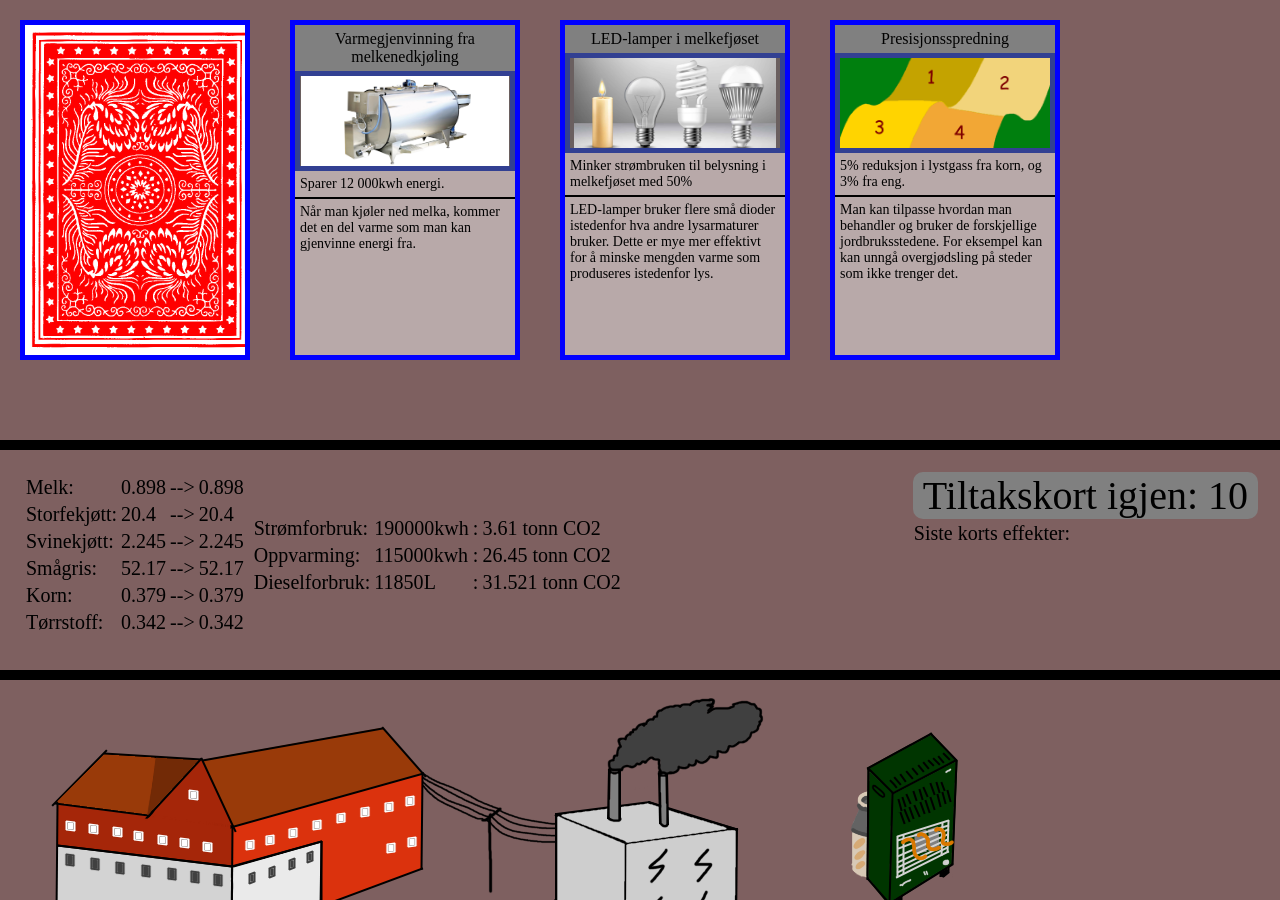
==== index.html @ c01f5a79 "Pages need index.html" ====
<!DOCTYPE html>
<html lang="en">
<head>
    <meta charset="UTF-8">
    <meta name="viewport" content="width=device-width, initial-scale=1.0">
    <title>Zero Emission Farm</title>
    
    <script src="js/preload.js"></script>
    <script src="js/modifications.js"></script>
    <script src="js/uiElement.js"></script>
    <script src="js/calculator.js"></script>
    <script src="js/cards.js"></script>
    <script src="js/visualisation.js"></script>
    <script src="js/rendering.js"></script>

    <link rel="stylesheet" href="style.css">

    <script defer src="js/main.js"></script>
</head>
<body id="body">
    <div id="gridDiv">
        <div id="statistikk" class="aa">
            <table id="statistikkTabell">
                <tr>
                    <td>
                        <table id="gårdsstatistikk">
                            <tbody></tbody>
                        </table>
                    </td>
                    <td>
                        <table id="forbruksstatistikk">
                            <tbody></tbody>
                        </table>
                    </td>
                </tr>
            </table>
            <table id="spillInfoTabell">
                <tr>
                    <td id="rundeviser">
                        meow meow JS isn't enabled
                    </td>
                </tr>
                <tr>
                    <td id="sisteKort">
                        Siste kort
                    </td>
                </tr>
            </table>
        </div>
        <div id="kortHolder" class="aa">
            <div id="kortBunke"></div>
        </div>
        <canvas id="visualiseringsCanvas" class="aa"></canvas>
    </div>
    <div id="floatingTextContainer"></div>
</body>
</html>
---- style.css ----
#gridContainer {
    display: grid;
    grid-template-columns: 200px 600px;
    grid-template-rows: 100px;
    grid-template-areas:
        "t1 can"
        "t2 can"
        "t3 can"
        "t4 can"
        "t5 can"
        "t6 can"
        "t7 can"
        "t8 can";
}

#gridDiv{
    display: grid;
    height: 900px;
    width: 1600px;
    overflow: hidden;
    grid-template-rows: 4fr 2fr 2fr;
    grid-row-gap: 10px;
    background: black;
    transition: grid-template-rows 0.2s;
}

body{
    background: black;
    margin: auto;
    display: flex;
    justify-content: center;
    background: gray;
}


#statistikk{
    overflow: hidden;
    grid-row: 2;
    justify-content: space-between;
    display: flex;
    padding-top: 20px;
    align-items: flex-start;
    padding: 20px;
}


@property --num {
    syntax: '<integer>';
    inherits: true;
    initial-value: 0;
}

@property --float {
    syntax: '<integer>';
    inherits: true;
    initial-value: 0;
}

td{
    font-family: "garamond";
    font-size: 20px;
}

.tdNum{
    transition: --num 1.5s;
    counter-reset: num var(--num);
}

.tdFloat{
    transition:
        --num 1.5s,
        --float 1.5s;
    counter-reset: num var(--num) float var(--float);
}

.tdNum:before{
    content: counter(num);
}

.tdFloat:before{
    content: counter(num) "." counter(float)
}


#spillInfoTabell > *{
    margin-bottom: 50px;
}

#rundeviser{
    font-size: 40px;
    background: gray;
    border-radius: 10px;
    padding: 0px 10px;
}


#visualiseringsCanvas{
    overflow: hidden;
    grid-row: 3;
}

.aa{
    background: rgb(126, 96, 96);
    margin: 0px;
    min-width: 500px;
}



#kortHolder{
    overflow: hidden;
    display: flex;
    flex-direction: row;
    max-width: 1600px;
    grid-row: 1;
}

.kort{
    margin: 20px;
    border: 5px blue solid;
    background-color: rgb(184, 169, 169);
    width: 220px;
    height: 330px;
    transition: margin-left 0.4s;
}

.kort:hover{
    border: 15px darkblue solid;
    margin-right: 0px;
}

.kort > *{
    margin: 0px;
    background-color: rgb(184, 169, 169);
}

.kort > p{
    font-family: "comic sans ms";
    font-size: 14px;
}

/*Added the element type to make it higher priority than the subselector above*/
p.kortTittel{
    text-align: center;
    padding: 0px 8px;
    font-size: 16px;
    padding: 5px 0px;
    background: gray;
}


.kortBilde{
    border: 5px solid rgb(50, 64, 146);
    height: 90px;

    display: flex;
    justify-content: center;
    background-color: rgb(106, 95, 95);
    overflow: hidden;
}

.kortBilde > *{
    margin: 0px;
}

.kortEffekter{
    border-bottom: 2px solid black; /*line break for text separation*/
    padding: 5px 5px;
}

.kortBeskrivelse{
    padding: 5px 5px;
}

.spesialkort{
    border: 5px green solid;
}

.spesialkort:hover{
    border: 15px darkgreen solid;
    margin-right: 0px;
}

.spesialkort .kortBilde{
    border: 5px solid rgb(1, 71, 1);
}


#kortBunke{
    margin: 20px;
    border: 5px blue solid;
    width: 220px;
    height: 330px;
    z-index: 1;
    background-image: url("images/card back red.png");
    background-repeat: no-repeat;
    background-size: cover;
}

.deckAnimation{
    margin-left: -250px;
}



.floatText{
    font-family: "comic sans ms";
    font-size: 30px;
    color:rgb(50, 200, 50);
    position: absolute;
    text-align: center;
    opacity: 1;
    top: 50%;
    left: 50%;
    z-index: 2;
    background: rgba(50, 50, 50, 0.2);
    border-radius: 10px;
    padding: 0px 5px;
    transition:
        top 3s,
        opacity 3s;
    transition-timing-function: linear;
}
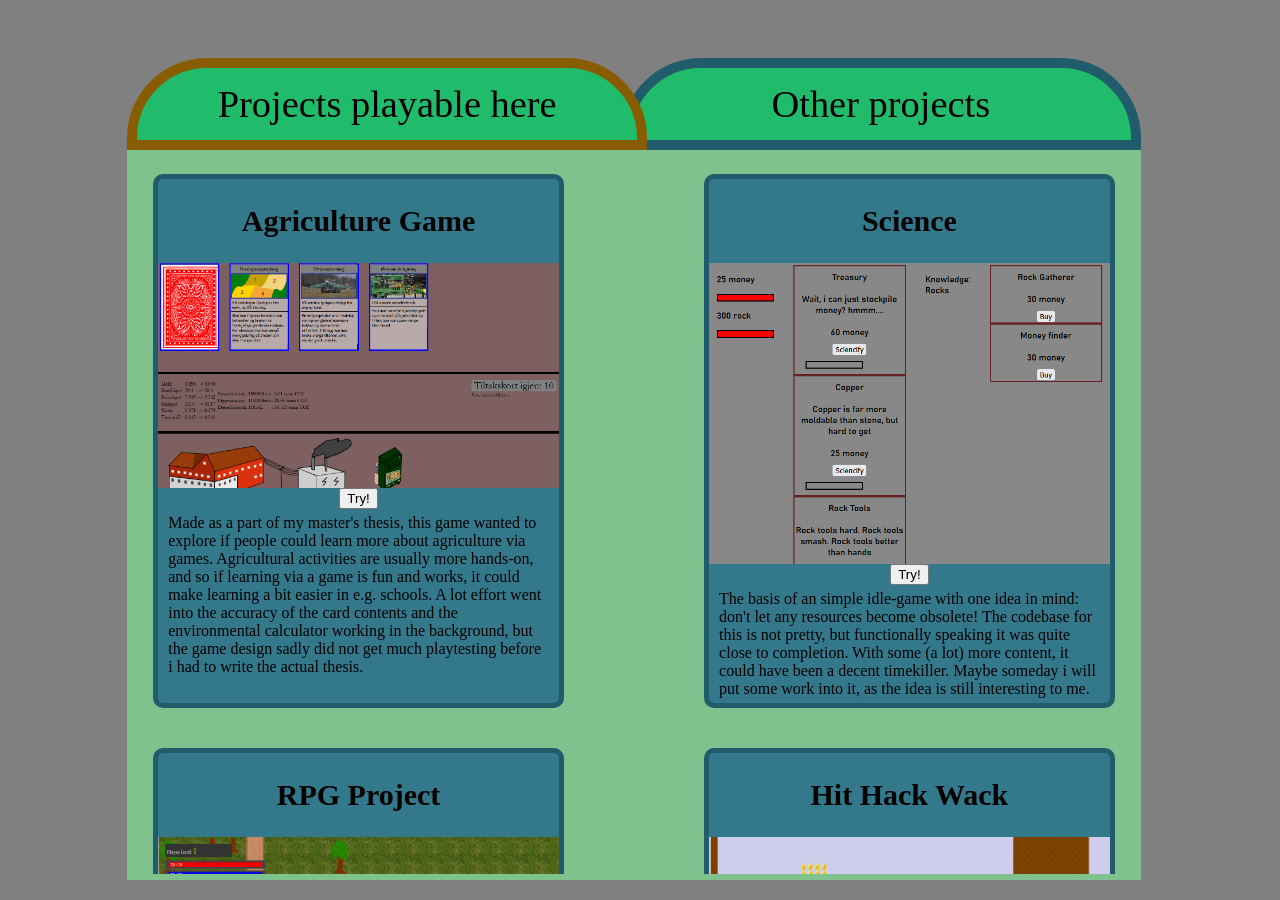
==== commit 76d4f65a: "Revamp to new site" ====
--- a/index.html
+++ b/index.html
@@ -1,57 +1,34 @@
-<!DOCTYPE html>
-<html lang="en">
-<head>
-    <meta charset="UTF-8">
-    <meta name="viewport" content="width=device-width, initial-scale=1.0">
-    <title>Zero Emission Farm</title>
-    
-    <script src="js/preload.js"></script>
-    <script src="js/modifications.js"></script>
-    <script src="js/uiElement.js"></script>
-    <script src="js/calculator.js"></script>
-    <script src="js/cards.js"></script>
-    <script src="js/visualisation.js"></script>
-    <script src="js/rendering.js"></script>
+﻿<!DOCTYPE html>
+<html>
+    <head>
+        <title>Durvin's public stash</title>
+        <script src="information.js"></script>
+        <script defer src="mainpage.js"></script>
+        
+        <link rel="stylesheet" href="style.css" type="text/css">
+    </head>
 
-    <link rel="stylesheet" href="style.css">
+    <body>
+        <main>
+            <div id="folderContainer">
+                <div id="folderTopContainer">
+                    <div id="folderGames" class="folderSelectable">
+                        <p>Projects playable here</p>
+                    </div>
+                    <div id="folderProjects" class="folderSelectable">
+                        <p>Other projects</p>
+                    </div>
+                </div>
+                <!--<div id="folderBase"></div>-->
+            </div>
 
-    <script defer src="js/main.js"></script>
-</head>
-<body id="body">
-    <div id="gridDiv">
-        <div id="statistikk" class="aa">
-            <table id="statistikkTabell">
-                <tr>
-                    <td>
-                        <table id="gårdsstatistikk">
-                            <tbody></tbody>
-                        </table>
-                    </td>
-                    <td>
-                        <table id="forbruksstatistikk">
-                            <tbody></tbody>
-                        </table>
-                    </td>
-                </tr>
-            </table>
-            <table id="spillInfoTabell">
-                <tr>
-                    <td id="rundeviser">
-                        meow meow JS isn't enabled
-                    </td>
-                </tr>
-                <tr>
-                    <td id="sisteKort">
-                        Siste kort
-                    </td>
-                </tr>
-            </table>
+            <div id="gameContainer" class="projContainer"></div>
+            <div id="projectContainer" class="projContainer"></div>
+        </main>
+
+        <div id="iframeContainer">
+            <button id="offButton">Return</button>
+            <iframe id="mainIframe" src=""></iframe>
         </div>
-        <div id="kortHolder" class="aa">
-            <div id="kortBunke"></div>
-        </div>
-        <canvas id="visualiseringsCanvas" class="aa"></canvas>
-    </div>
-    <div id="floatingTextContainer"></div>
-</body>
+    </body>
 </html>
--- a/style.css
+++ b/style.css
@@ -1,223 +1,146 @@
-#gridContainer {
+#iframeContainer {
     display: grid;
-    grid-template-columns: 200px 600px;
-    grid-template-rows: 100px;
-    grid-template-areas:
-        "t1 can"
-        "t2 can"
-        "t3 can"
-        "t4 can"
-        "t5 can"
-        "t6 can"
-        "t7 can"
-        "t8 can";
+    grid-template-areas: "button ."
+        ". iframe";
+    grid-template-columns: 80px 1fr;
+    grid-template-rows: 40px 1fr;
+    width: 90%;
+    height: 90%;
+    position: absolute;
+    left: 5%;
+    top: 5%;
+    z-index: 10;
+    overflow: hidden;
+    background: #80b0b0;
+    visibility: hidden;
 }
 
-#gridDiv{
-    display: grid;
-    height: 900px;
-    width: 1600px;
-    overflow: hidden;
-    grid-template-rows: 4fr 2fr 2fr;
-    grid-row-gap: 10px;
-    background: black;
-    transition: grid-template-rows 0.2s;
+#mainIframe {
+    background: #80b0b0;
+    border: 0px;
+    grid-area: iframe;
+    transform: scale(0.9);
+    transform-origin: 0 0;
+    width: 110%;
+    height: 110%;
 }
 
-body{
-    background: black;
-    margin: auto;
-    display: flex;
-    justify-content: center;
-    background: gray;
+#offButton {
+    grid-area: button;
+    background: #ffaaaa
 }
 
 
-#statistikk{
-    overflow: hidden;
-    grid-row: 2;
-    justify-content: space-between;
-    display: flex;
-    padding-top: 20px;
-    align-items: flex-start;
-    padding: 20px;
+body{
+    background: gray;
+}
+main{
+    display: grid;
+    grid-template-areas:
+        "folders"
+        "games"
+        "projects";
+    justify-items: center;
+    max-height: 90vh;
 }
 
+#folderContainer{
+    grid-area: folders;
 
-@property --num {
-    syntax: '<integer>';
-    inherits: true;
-    initial-value: 0;
+    height: 8vh;
+    width: calc(80% - 1px);
+    margin-top: 4%;
+    margin-bottom: 18px;
+    margin-left: 40px;
+}
+#folderBase{
+    display: block;
+
+    height: 100%;
+    width: 100%;
+    position: relative;
+    margin: 0px;
+
+    background: #215c6c;
+}
+#folderTopContainer{
+    margin: 0px;
+    display: flex;
+    flex-direction: row;
+    width: 100%;
+    height: 100%;
+    left: -20px;
+
+    justify-content: space-evenly
+}
+.folderSelectable{
+    position: relative;
+    top: 0px;
+    width: 50%;
+    height: 100%;
+    margin-left: -40px;
+
+    background: #21bb6c;
+    border-style: solid;
+    border: 10px solid #215c6c;
+    border-top-left-radius: 80px;
+    border-top-right-radius: 80px;
+
+    display: flex;
+    align-items: center;
+    justify-content: center;
+}
+.folderSelectable > p{
+    font-size: 3vw;
+    font-family: Bahnschrift;
 }
 
-@property --float {
-    syntax: '<integer>';
-    inherits: true;
-    initial-value: 0;
+.projContainer {
+    grid-area: games;
+
+    display: flex;
+    flex-direction: row;
+    flex-wrap: wrap;
+    width: 80%;
+    max-height: 80vh;
+
+    overflow-y: scroll;
+    scrollbar-color: #000077 #bada55;
+    scrollbar-width: auto;
+    
+    background: #7fc28d;
+    border-style: solid;
+    border-color: #7fc28d;
+    border-width: 6px 6px;
+    /*border-radius: 20px;*/
+}
+.gameDiv {
+    width: 40%;
+    margin: 2% 2%;
+    overflow: hidden;
+    align-items: center;
+    display: flex;
+    flex-direction: column;
+
+    border: 0.4vw solid #215c6c;
+    border-radius: 10px;
+    background: #33788b;
+}
+.gameDiv > img{
+    max-height: 35vh;
+    max-width: 100%;
+}
+.gameDiv > p{
+    margin: 5px 10px;
+}
+.gameDiv > h2{
+    font-size: 30px;
+    font-family: Bahnschrift;
+}
+.extraDiv{
+    width: 10%;
 }
 
-td{
-    font-family: "garamond";
-    font-size: 20px;
-}
-
-.tdNum{
-    transition: --num 1.5s;
-    counter-reset: num var(--num);
-}
-
-.tdFloat{
-    transition:
-        --num 1.5s,
-        --float 1.5s;
-    counter-reset: num var(--num) float var(--float);
-}
-
-.tdNum:before{
-    content: counter(num);
-}
-
-.tdFloat:before{
-    content: counter(num) "." counter(float)
-}
-
-
-#spillInfoTabell > *{
-    margin-bottom: 50px;
-}
-
-#rundeviser{
-    font-size: 40px;
-    background: gray;
-    border-radius: 10px;
-    padding: 0px 10px;
-}
-
-
-#visualiseringsCanvas{
-    overflow: hidden;
-    grid-row: 3;
-}
-
-.aa{
-    background: rgb(126, 96, 96);
-    margin: 0px;
-    min-width: 500px;
-}
-
-
-
-#kortHolder{
-    overflow: hidden;
-    display: flex;
-    flex-direction: row;
-    max-width: 1600px;
-    grid-row: 1;
-}
-
-.kort{
-    margin: 20px;
-    border: 5px blue solid;
-    background-color: rgb(184, 169, 169);
-    width: 220px;
-    height: 330px;
-    transition: margin-left 0.4s;
-}
-
-.kort:hover{
-    border: 15px darkblue solid;
-    margin-right: 0px;
-}
-
-.kort > *{
-    margin: 0px;
-    background-color: rgb(184, 169, 169);
-}
-
-.kort > p{
-    font-family: "comic sans ms";
-    font-size: 14px;
-}
-
-/*Added the element type to make it higher priority than the subselector above*/
-p.kortTittel{
-    text-align: center;
-    padding: 0px 8px;
-    font-size: 16px;
-    padding: 5px 0px;
-    background: gray;
-}
-
-
-.kortBilde{
-    border: 5px solid rgb(50, 64, 146);
-    height: 90px;
-
-    display: flex;
-    justify-content: center;
-    background-color: rgb(106, 95, 95);
-    overflow: hidden;
-}
-
-.kortBilde > *{
-    margin: 0px;
-}
-
-.kortEffekter{
-    border-bottom: 2px solid black; /*line break for text separation*/
-    padding: 5px 5px;
-}
-
-.kortBeskrivelse{
-    padding: 5px 5px;
-}
-
-.spesialkort{
-    border: 5px green solid;
-}
-
-.spesialkort:hover{
-    border: 15px darkgreen solid;
-    margin-right: 0px;
-}
-
-.spesialkort .kortBilde{
-    border: 5px solid rgb(1, 71, 1);
-}
-
-
-#kortBunke{
-    margin: 20px;
-    border: 5px blue solid;
-    width: 220px;
-    height: 330px;
-    z-index: 1;
-    background-image: url("images/card back red.png");
-    background-repeat: no-repeat;
-    background-size: cover;
-}
-
-.deckAnimation{
-    margin-left: -250px;
-}
-
-
-
-.floatText{
-    font-family: "comic sans ms";
-    font-size: 30px;
-    color:rgb(50, 200, 50);
-    position: absolute;
-    text-align: center;
-    opacity: 1;
-    top: 50%;
-    left: 50%;
-    z-index: 2;
-    background: rgba(50, 50, 50, 0.2);
-    border-radius: 10px;
-    padding: 0px 5px;
-    transition:
-        top 3s,
-        opacity 3s;
-    transition-timing-function: linear;
+#projectContainer{
+    grid-area: containerProjects
 }
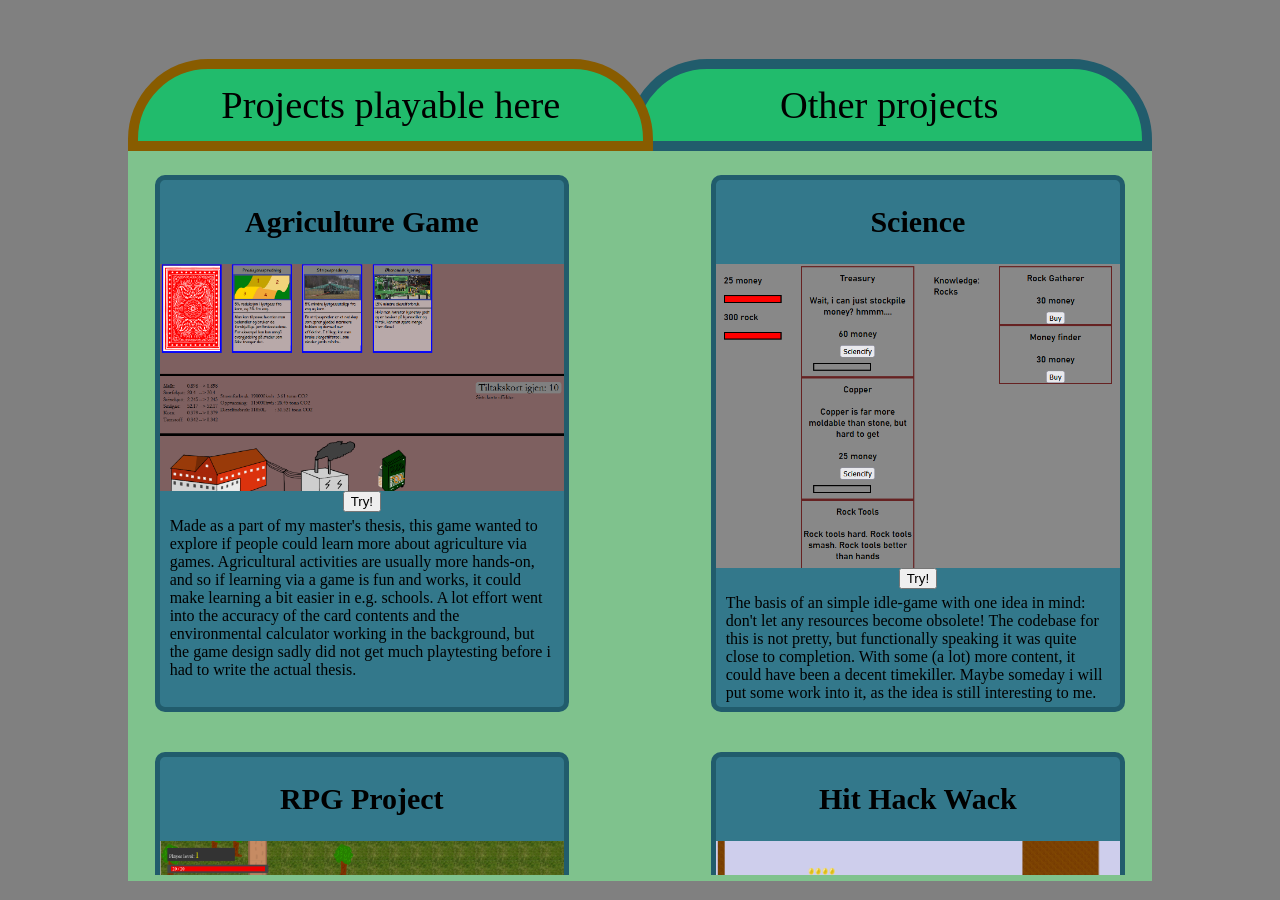
==== commit 4071ae48: "Proper support for second folder" ====
--- a/index.html
+++ b/index.html
@@ -23,7 +23,9 @@
             </div>
 
             <div id="gameContainer" class="projContainer"></div>
-            <div id="projectContainer" class="projContainer"></div>
+            <div id="projectContainer" class="projContainer">
+                <p>This folder is a work-in-progress.</p>
+            </div>
         </main>
 
         <div id="iframeContainer">
--- a/style.css
+++ b/style.css
@@ -35,11 +35,8 @@
     background: gray;
 }
 main{
-    display: grid;
-    grid-template-areas:
-        "folders"
-        "games"
-        "projects";
+    display: flex;
+    flex-direction: column;
     justify-items: center;
     max-height: 90vh;
 }
@@ -49,9 +46,9 @@
 
     height: 8vh;
     width: calc(80% - 1px);
+    margin:auto;
     margin-top: 4%;
     margin-bottom: 18px;
-    margin-left: 40px;
 }
 #folderBase{
     display: block;
@@ -65,6 +62,7 @@
 }
 #folderTopContainer{
     margin: 0px;
+    margin-left: 20px;
     display: flex;
     flex-direction: row;
     width: 100%;
@@ -98,11 +96,13 @@
 .projContainer {
     grid-area: games;
 
+    flex-shrink: 0;
     display: flex;
     flex-direction: row;
     flex-wrap: wrap;
     width: 80%;
     max-height: 80vh;
+    margin: auto;
 
     overflow-y: scroll;
     scrollbar-color: #000077 #bada55;
@@ -142,5 +142,7 @@
 }
 
 #projectContainer{
-    grid-area: containerProjects
+    grid-area: projects;
+    visibility: hidden;
+    margin-top: -10px;
 }
